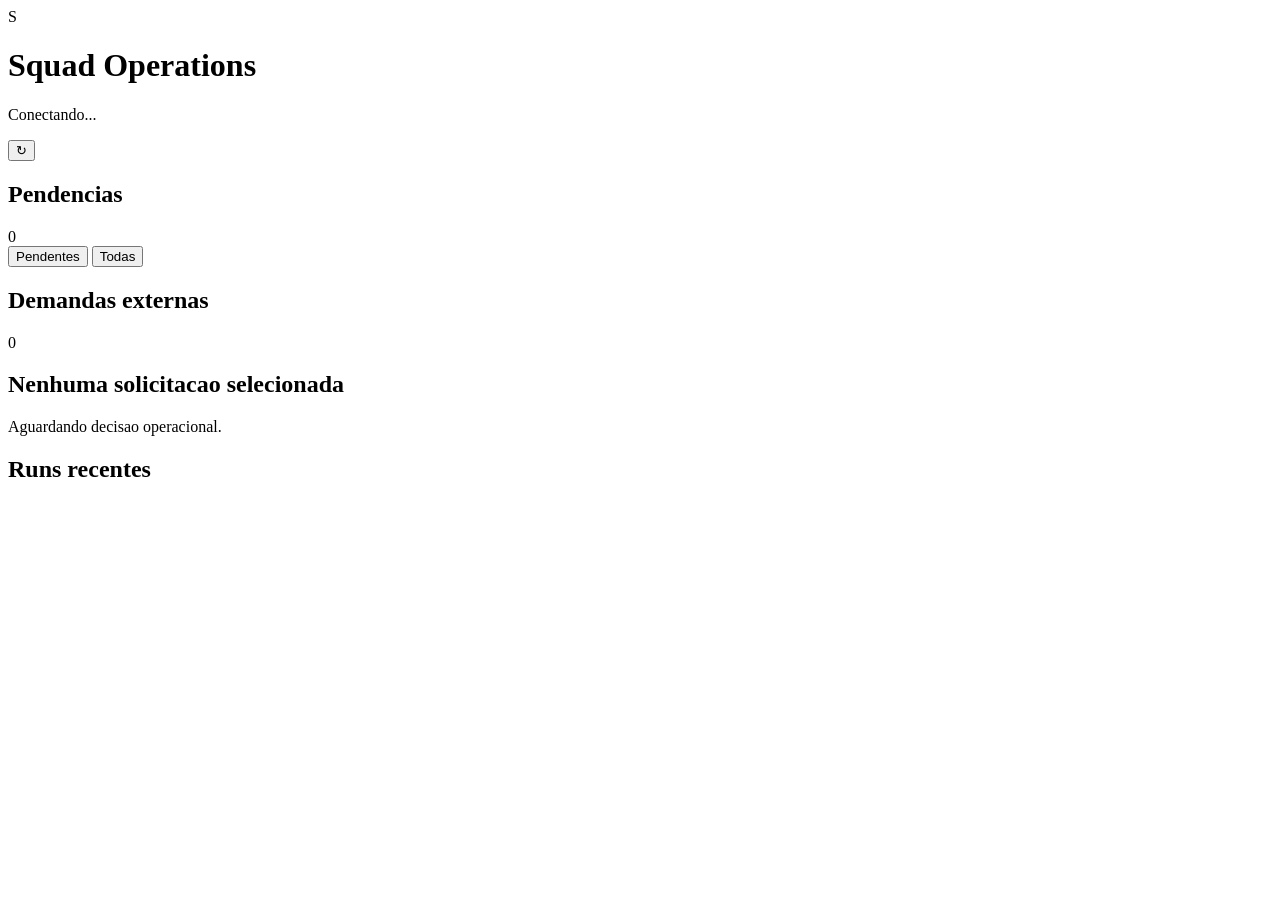
==== app/ui/index.html @ 6dae5ded "Add operational console scoped memory and deployment packaging" ====
<!DOCTYPE html>
<html lang="pt-BR">
<head>
  <meta charset="UTF-8">
  <meta name="viewport" content="width=device-width, initial-scale=1.0">
  <title>Squad Operations</title>
  <link rel="stylesheet" href="/styles.css?v=1">
</head>
<body>
  <header class="topbar">
    <div class="brand">
      <span class="brand-mark" aria-hidden="true">S</span>
      <div>
        <h1>Squad Operations</h1>
        <p id="system-status">Conectando...</p>
      </div>
    </div>
    <div class="topbar-actions">
      <button class="icon-button" id="refresh" type="button" title="Atualizar fila" aria-label="Atualizar fila">&#8635;</button>
    </div>
  </header>

  <main class="workspace">
    <aside class="sidebar" aria-label="Fila de aprovacoes">
      <div class="section-head">
        <h2>Pendencias</h2>
        <span class="count" id="pending-count">0</span>
      </div>
      <nav class="segments" aria-label="Filtro de fila">
        <button type="button" class="segment active" data-filter="pending">Pendentes</button>
        <button type="button" class="segment" data-filter="all">Todas</button>
      </nav>
      <div class="request-list" id="request-list"></div>
      <div class="subqueue">
        <div class="section-head">
          <h2>Demandas externas</h2>
          <span class="count" id="demand-count">0</span>
        </div>
        <div class="demand-list" id="demand-list"></div>
      </div>
    </aside>

    <section class="main-panel">
      <div class="metrics" id="metrics" aria-label="Metricas"></div>
      <div class="empty-detail" id="empty-detail">
        <h2>Nenhuma solicitacao selecionada</h2>
        <p>Aguardando decisao operacional.</p>
      </div>
      <article class="request-detail" id="request-detail" hidden>
        <header class="detail-header">
          <div>
            <p class="eyebrow" id="detail-scope"></p>
            <h2 id="detail-title"></h2>
          </div>
          <span class="status" id="detail-status"></span>
        </header>
        <p class="reason" id="detail-reason"></p>
        <div class="detail-grid">
          <section class="block">
            <h3>Alvos autorizados</h3>
            <div class="tags" id="target-refs"></div>
            <h3>Acoes propostas</h3>
            <ul id="recommended-actions"></ul>
            <h3>Verificacao</h3>
            <ul id="verification-steps"></ul>
          </section>
          <section class="block">
            <h3>Timeline</h3>
            <ol class="timeline" id="timeline"></ol>
          </section>
        </div>

        <section class="diff-panel">
          <div class="section-head">
            <h3>Patch candidato</h3>
            <span id="patch-result" class="muted"></span>
          </div>
          <label class="sr-only" for="patch-text">Diff unificado</label>
          <textarea id="patch-text" spellcheck="false" placeholder="Cole aqui um diff unificado aprovado para validacao."></textarea>
          <div class="control-row">
            <label class="field">
              <span>Workspace</span>
              <input id="workspace-root" type="text" value=".">
            </label>
            <label class="checkbox"><input id="validate-compile" type="checkbox"> Python compile</label>
            <label class="checkbox"><input id="validate-tests" type="checkbox"> Unit tests</label>
          </div>
          <div class="actions" id="actions"></div>
        </section>
        <section class="evidence" id="evidence" hidden>
          <h3>Evidencias</h3>
          <pre id="evidence-content"></pre>
        </section>
        <section class="evidence" id="memory" hidden>
          <h3>Memoria da iniciativa</h3>
          <pre id="memory-content"></pre>
        </section>
      </article>
    </section>

    <aside class="activity" aria-label="Runs recentes">
      <div class="section-head">
        <h2>Runs recentes</h2>
      </div>
      <div id="run-list" class="run-list"></div>
    </aside>
  </main>
  <div class="toast" id="toast" role="status" hidden></div>
  <script defer src="/app.js?v=1"></script>
</body>
</html>
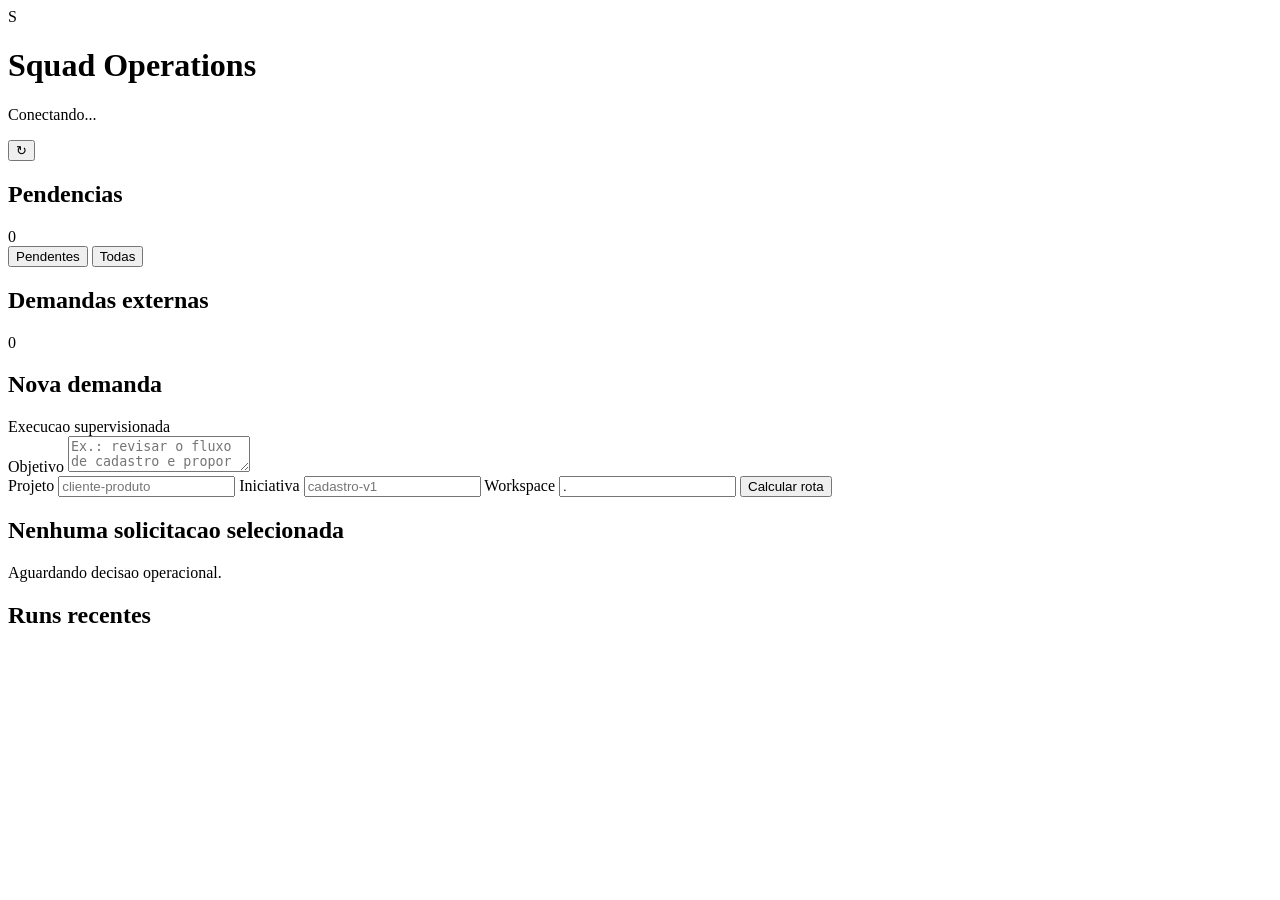
==== commit 507a042b: "Add supervised project intake to operations console" ====
--- a/app/ui/index.html
+++ b/app/ui/index.html
@@ -4,7 +4,7 @@
   <meta charset="UTF-8">
   <meta name="viewport" content="width=device-width, initial-scale=1.0">
   <title>Squad Operations</title>
-  <link rel="stylesheet" href="/styles.css?v=1">
+  <link rel="stylesheet" href="/styles.css?v=2">
 </head>
 <body>
   <header class="topbar">
@@ -41,6 +41,61 @@
     </aside>
 
     <section class="main-panel">
+      <section class="intake-panel" aria-labelledby="new-run-title">
+        <div class="section-head">
+          <h2 id="new-run-title">Nova demanda</h2>
+          <span class="muted">Execucao supervisionada</span>
+        </div>
+        <form id="run-form">
+          <label class="objective-field">
+            <span>Objetivo</span>
+            <textarea id="run-goal" required maxlength="4000" placeholder="Ex.: revisar o fluxo de cadastro e propor uma correcao para validacao."></textarea>
+          </label>
+          <div class="intake-fields">
+            <label class="field">
+              <span>Projeto</span>
+              <input id="run-project" type="text" placeholder="cliente-produto">
+            </label>
+            <label class="field">
+              <span>Iniciativa</span>
+              <input id="run-initiative" type="text" placeholder="cadastro-v1">
+            </label>
+            <label class="field workspace-field">
+              <span>Workspace</span>
+              <input id="run-workspace" type="text" value=".">
+            </label>
+            <button class="action preview-action" type="submit">Calcular rota</button>
+          </div>
+        </form>
+        <div class="intake-preview" id="intake-preview" hidden>
+          <div class="preview-summary">
+            <div>
+              <span>Fluxo</span>
+              <strong id="preview-flow"></strong>
+            </div>
+            <div>
+              <span>Tier</span>
+              <strong id="preview-tier"></strong>
+            </div>
+            <div>
+              <span>Limite estimado</span>
+              <strong id="preview-budget"></strong>
+            </div>
+            <div>
+              <span>Agentes</span>
+              <strong id="preview-agents"></strong>
+            </div>
+          </div>
+          <p class="preview-note" id="preview-note"></p>
+          <div class="launch-row">
+            <label class="checkbox cost-check">
+              <input id="confirm-cost" type="checkbox">
+              Confirmo o tier e autorizo esta run com modelo real.
+            </label>
+            <button class="action primary" id="start-run" type="button" disabled>Iniciar run</button>
+          </div>
+        </div>
+      </section>
       <div class="metrics" id="metrics" aria-label="Metricas"></div>
       <div class="empty-detail" id="empty-detail">
         <h2>Nenhuma solicitacao selecionada</h2>
@@ -106,6 +161,6 @@
     </aside>
   </main>
   <div class="toast" id="toast" role="status" hidden></div>
-  <script defer src="/app.js?v=1"></script>
+  <script defer src="/app.js?v=2"></script>
 </body>
 </html>
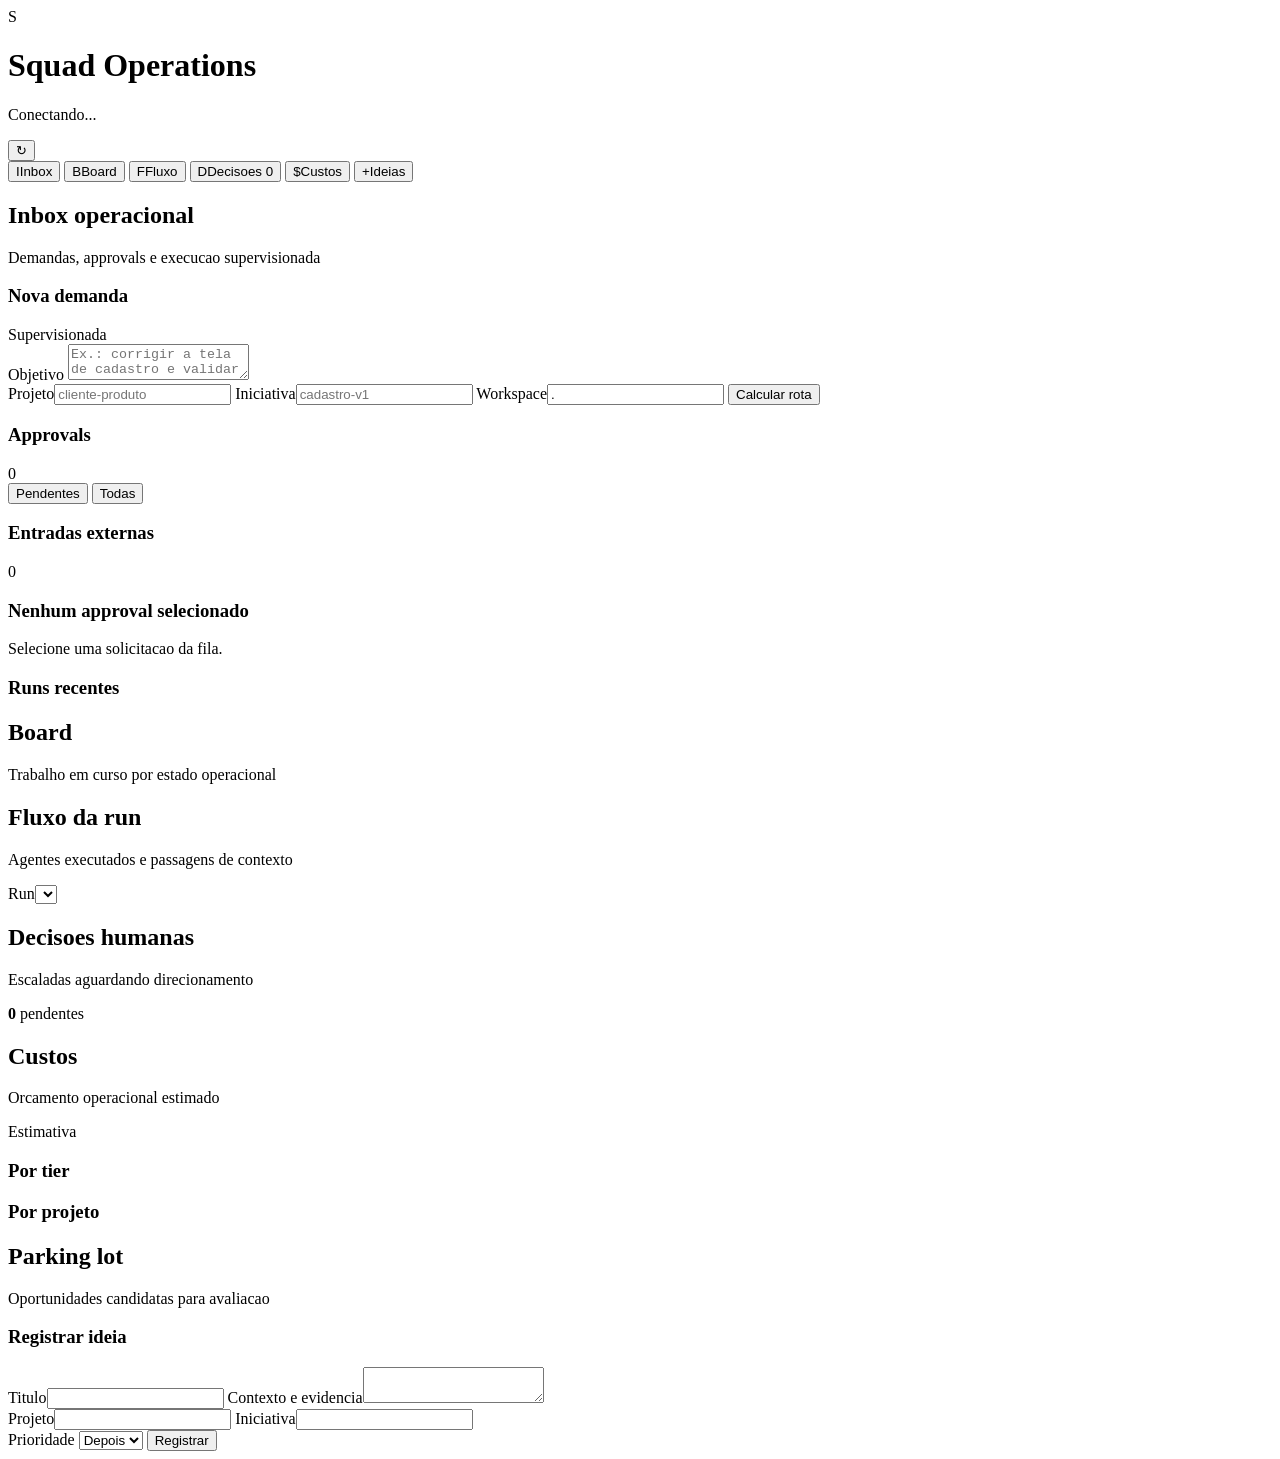
==== commit 0d724bd3: "Add visual operations workspace for squad governance" ====
--- a/app/ui/index.html
+++ b/app/ui/index.html
@@ -4,7 +4,7 @@
   <meta charset="UTF-8">
   <meta name="viewport" content="width=device-width, initial-scale=1.0">
   <title>Squad Operations</title>
-  <link rel="stylesheet" href="/styles.css?v=2">
+  <link rel="stylesheet" href="/styles.css?v=3">
 </head>
 <body>
   <header class="topbar">
@@ -15,152 +15,173 @@
         <p id="system-status">Conectando...</p>
       </div>
     </div>
-    <div class="topbar-actions">
-      <button class="icon-button" id="refresh" type="button" title="Atualizar fila" aria-label="Atualizar fila">&#8635;</button>
-    </div>
+    <button class="icon-button" id="refresh" type="button" title="Atualizar" aria-label="Atualizar">&#8635;</button>
   </header>
 
-  <main class="workspace">
-    <aside class="sidebar" aria-label="Fila de aprovacoes">
-      <div class="section-head">
-        <h2>Pendencias</h2>
-        <span class="count" id="pending-count">0</span>
-      </div>
-      <nav class="segments" aria-label="Filtro de fila">
-        <button type="button" class="segment active" data-filter="pending">Pendentes</button>
-        <button type="button" class="segment" data-filter="all">Todas</button>
-      </nav>
-      <div class="request-list" id="request-list"></div>
-      <div class="subqueue">
-        <div class="section-head">
-          <h2>Demandas externas</h2>
-          <span class="count" id="demand-count">0</span>
-        </div>
-        <div class="demand-list" id="demand-list"></div>
-      </div>
-    </aside>
+  <div class="app-shell">
+    <nav class="primary-nav" aria-label="Areas de operacao">
+      <button class="nav-item active" type="button" data-view="inbox"><span class="nav-icon">I</span>Inbox</button>
+      <button class="nav-item" type="button" data-view="board"><span class="nav-icon">B</span>Board</button>
+      <button class="nav-item" type="button" data-view="flow"><span class="nav-icon">F</span>Fluxo</button>
+      <button class="nav-item" type="button" data-view="decisions"><span class="nav-icon">D</span>Decisoes <span class="nav-count" id="decision-badge">0</span></button>
+      <button class="nav-item" type="button" data-view="costs"><span class="nav-icon">$</span>Custos</button>
+      <button class="nav-item" type="button" data-view="ideas"><span class="nav-icon">+</span>Ideias</button>
+    </nav>
 
-    <section class="main-panel">
-      <section class="intake-panel" aria-labelledby="new-run-title">
-        <div class="section-head">
-          <h2 id="new-run-title">Nova demanda</h2>
-          <span class="muted">Execucao supervisionada</span>
-        </div>
-        <form id="run-form">
-          <label class="objective-field">
-            <span>Objetivo</span>
-            <textarea id="run-goal" required maxlength="4000" placeholder="Ex.: revisar o fluxo de cadastro e propor uma correcao para validacao."></textarea>
-          </label>
-          <div class="intake-fields">
-            <label class="field">
-              <span>Projeto</span>
-              <input id="run-project" type="text" placeholder="cliente-produto">
+    <main class="content">
+      <section class="app-view active" id="view-inbox" aria-labelledby="inbox-title">
+        <header class="page-header">
+          <div>
+            <h2 id="inbox-title">Inbox operacional</h2>
+            <p>Demandas, approvals e execucao supervisionada</p>
+          </div>
+        </header>
+        <section class="intake-panel panel" aria-labelledby="new-run-title">
+          <div class="section-head">
+            <h3 id="new-run-title">Nova demanda</h3>
+            <span class="pill neutral">Supervisionada</span>
+          </div>
+          <form id="run-form">
+            <label class="objective-field">
+              <span>Objetivo</span>
+              <textarea id="run-goal" required maxlength="4000" placeholder="Ex.: corrigir a tela de cadastro e validar a regressao."></textarea>
             </label>
-            <label class="field">
-              <span>Iniciativa</span>
-              <input id="run-initiative" type="text" placeholder="cadastro-v1">
-            </label>
-            <label class="field workspace-field">
-              <span>Workspace</span>
-              <input id="run-workspace" type="text" value=".">
-            </label>
-            <button class="action preview-action" type="submit">Calcular rota</button>
-          </div>
-        </form>
-        <div class="intake-preview" id="intake-preview" hidden>
-          <div class="preview-summary">
-            <div>
-              <span>Fluxo</span>
-              <strong id="preview-flow"></strong>
+            <div class="intake-fields">
+              <label class="field"><span>Projeto</span><input id="run-project" type="text" placeholder="cliente-produto"></label>
+              <label class="field"><span>Iniciativa</span><input id="run-initiative" type="text" placeholder="cadastro-v1"></label>
+              <label class="field workspace-field"><span>Workspace</span><input id="run-workspace" type="text" value="."></label>
+              <button class="action" type="submit">Calcular rota</button>
             </div>
-            <div>
-              <span>Tier</span>
-              <strong id="preview-tier"></strong>
+          </form>
+          <div class="intake-preview" id="intake-preview" hidden>
+            <div class="preview-summary">
+              <div><span>Fluxo</span><strong id="preview-flow"></strong></div>
+              <div><span>Tier</span><strong id="preview-tier"></strong></div>
+              <div><span>Orcamento</span><strong id="preview-budget"></strong></div>
+              <div><span>Agentes</span><strong id="preview-agents"></strong></div>
             </div>
-            <div>
-              <span>Limite estimado</span>
-              <strong id="preview-budget"></strong>
-            </div>
-            <div>
-              <span>Agentes</span>
-              <strong id="preview-agents"></strong>
+            <p class="preview-note" id="preview-note"></p>
+            <div class="launch-row">
+              <label class="checkbox cost-check"><input id="confirm-cost" type="checkbox"> Confirmo esta run com modelo real.</label>
+              <button class="action primary" id="start-run" type="button" disabled>Iniciar run</button>
             </div>
           </div>
-          <p class="preview-note" id="preview-note"></p>
-          <div class="launch-row">
-            <label class="checkbox cost-check">
-              <input id="confirm-cost" type="checkbox">
-              Confirmo o tier e autorizo esta run com modelo real.
-            </label>
-            <button class="action primary" id="start-run" type="button" disabled>Iniciar run</button>
-          </div>
+        </section>
+        <div class="metrics" id="metrics" aria-label="Metricas"></div>
+        <div class="inbox-grid">
+          <section class="panel queue-panel">
+            <div class="section-head">
+              <h3>Approvals</h3>
+              <span class="count" id="pending-count">0</span>
+            </div>
+            <nav class="segments" aria-label="Filtro de approvals">
+              <button type="button" class="segment active" data-filter="pending">Pendentes</button>
+              <button type="button" class="segment" data-filter="all">Todas</button>
+            </nav>
+            <div class="request-list" id="request-list"></div>
+            <div class="subqueue">
+              <div class="section-head"><h3>Entradas externas</h3><span class="count" id="demand-count">0</span></div>
+              <div class="demand-list" id="demand-list"></div>
+            </div>
+          </section>
+          <section class="detail-column">
+            <div class="empty-detail panel" id="empty-detail">
+              <h3>Nenhum approval selecionado</h3>
+              <p>Selecione uma solicitacao da fila.</p>
+            </div>
+            <article class="request-detail panel" id="request-detail" hidden>
+              <header class="detail-header">
+                <div><p class="eyebrow" id="detail-scope"></p><h3 id="detail-title"></h3></div>
+                <span class="status" id="detail-status"></span>
+              </header>
+              <p class="reason" id="detail-reason"></p>
+              <div class="detail-grid">
+                <section class="block">
+                  <h4>Alvos autorizados</h4><div class="tags" id="target-refs"></div>
+                  <h4>Acoes propostas</h4><ul id="recommended-actions"></ul>
+                  <h4>Verificacao</h4><ul id="verification-steps"></ul>
+                </section>
+                <section class="block">
+                  <h4>Timeline</h4><ol class="timeline" id="timeline"></ol>
+                </section>
+              </div>
+              <section class="diff-panel">
+                <div class="section-head"><h4>Patch candidato</h4><span id="patch-result" class="muted"></span></div>
+                <label class="sr-only" for="patch-text">Diff unificado</label>
+                <textarea id="patch-text" spellcheck="false" placeholder="Diff unificado aprovado para validacao."></textarea>
+                <div class="control-row">
+                  <label class="field"><span>Workspace</span><input id="workspace-root" type="text" value="."></label>
+                  <label class="checkbox"><input id="validate-compile" type="checkbox"> Python compile</label>
+                  <label class="checkbox"><input id="validate-tests" type="checkbox"> Unit tests</label>
+                </div>
+                <div class="actions" id="actions"></div>
+              </section>
+              <section class="evidence" id="evidence" hidden><h4>Evidencias</h4><pre id="evidence-content"></pre></section>
+              <section class="evidence" id="memory" hidden><h4>Memoria da iniciativa</h4><pre id="memory-content"></pre></section>
+            </article>
+          </section>
+          <aside class="panel recent-panel" aria-label="Runs recentes">
+            <div class="section-head"><h3>Runs recentes</h3></div>
+            <div id="run-list" class="run-list"></div>
+          </aside>
         </div>
       </section>
-      <div class="metrics" id="metrics" aria-label="Metricas"></div>
-      <div class="empty-detail" id="empty-detail">
-        <h2>Nenhuma solicitacao selecionada</h2>
-        <p>Aguardando decisao operacional.</p>
-      </div>
-      <article class="request-detail" id="request-detail" hidden>
-        <header class="detail-header">
-          <div>
-            <p class="eyebrow" id="detail-scope"></p>
-            <h2 id="detail-title"></h2>
-          </div>
-          <span class="status" id="detail-status"></span>
+
+      <section class="app-view" id="view-board" aria-labelledby="board-title">
+        <header class="page-header"><div><h2 id="board-title">Board</h2><p>Trabalho em curso por estado operacional</p></div></header>
+        <div class="kanban" id="kanban"></div>
+      </section>
+
+      <section class="app-view" id="view-flow" aria-labelledby="flow-title">
+        <header class="page-header flow-header">
+          <div><h2 id="flow-title">Fluxo da run</h2><p>Agentes executados e passagens de contexto</p></div>
+          <label class="select-field"><span>Run</span><select id="flow-run-select"></select></label>
         </header>
-        <p class="reason" id="detail-reason"></p>
-        <div class="detail-grid">
-          <section class="block">
-            <h3>Alvos autorizados</h3>
-            <div class="tags" id="target-refs"></div>
-            <h3>Acoes propostas</h3>
-            <ul id="recommended-actions"></ul>
-            <h3>Verificacao</h3>
-            <ul id="verification-steps"></ul>
-          </section>
-          <section class="block">
-            <h3>Timeline</h3>
-            <ol class="timeline" id="timeline"></ol>
-          </section>
+        <section class="panel flow-canvas">
+          <div class="flow-meta" id="flow-meta"></div>
+          <div class="agent-flow" id="agent-flow"></div>
+        </section>
+      </section>
+
+      <section class="app-view" id="view-decisions" aria-labelledby="decisions-title">
+        <header class="page-header">
+          <div><h2 id="decisions-title">Decisoes humanas</h2><p>Escaladas aguardando direcionamento</p></div>
+          <span class="pill warning"><strong id="decision-pending-count">0</strong> pendentes</span>
+        </header>
+        <div class="decision-list" id="decision-list"></div>
+      </section>
+
+      <section class="app-view" id="view-costs" aria-labelledby="costs-title">
+        <header class="page-header"><div><h2 id="costs-title">Custos</h2><p>Orcamento operacional estimado</p></div><span class="pill neutral">Estimativa</span></header>
+        <div class="cost-overview" id="cost-overview"></div>
+        <div class="cost-grid">
+          <section class="panel chart-panel"><div class="section-head"><h3>Por tier</h3></div><div id="cost-by-tier"></div></section>
+          <section class="panel chart-panel"><div class="section-head"><h3>Por projeto</h3></div><div id="cost-by-project"></div></section>
         </div>
+      </section>
 
-        <section class="diff-panel">
-          <div class="section-head">
-            <h3>Patch candidato</h3>
-            <span id="patch-result" class="muted"></span>
-          </div>
-          <label class="sr-only" for="patch-text">Diff unificado</label>
-          <textarea id="patch-text" spellcheck="false" placeholder="Cole aqui um diff unificado aprovado para validacao."></textarea>
-          <div class="control-row">
-            <label class="field">
-              <span>Workspace</span>
-              <input id="workspace-root" type="text" value=".">
+      <section class="app-view" id="view-ideas" aria-labelledby="ideas-title">
+        <header class="page-header"><div><h2 id="ideas-title">Parking lot</h2><p>Oportunidades candidatas para avaliacao</p></div></header>
+        <div class="ideas-grid">
+          <form class="panel idea-form" id="idea-form">
+            <div class="section-head"><h3>Registrar ideia</h3></div>
+            <label class="field full"><span>Titulo</span><input id="idea-title" required maxlength="240" type="text"></label>
+            <label class="objective-field"><span>Contexto e evidencia</span><textarea id="idea-context" required maxlength="4000"></textarea></label>
+            <div class="two-fields">
+              <label class="field"><span>Projeto</span><input id="idea-project" type="text"></label>
+              <label class="field"><span>Iniciativa</span><input id="idea-initiative" type="text"></label>
+            </div>
+            <label class="select-field full"><span>Prioridade</span>
+              <select id="idea-priority"><option value="later">Depois</option><option value="consider">Avaliar</option><option value="high">Alta</option></select>
             </label>
-            <label class="checkbox"><input id="validate-compile" type="checkbox"> Python compile</label>
-            <label class="checkbox"><input id="validate-tests" type="checkbox"> Unit tests</label>
-          </div>
-          <div class="actions" id="actions"></div>
-        </section>
-        <section class="evidence" id="evidence" hidden>
-          <h3>Evidencias</h3>
-          <pre id="evidence-content"></pre>
-        </section>
-        <section class="evidence" id="memory" hidden>
-          <h3>Memoria da iniciativa</h3>
-          <pre id="memory-content"></pre>
-        </section>
-      </article>
-    </section>
-
-    <aside class="activity" aria-label="Runs recentes">
-      <div class="section-head">
-        <h2>Runs recentes</h2>
-      </div>
-      <div id="run-list" class="run-list"></div>
-    </aside>
-  </main>
+            <button class="action primary" type="submit">Registrar</button>
+          </form>
+          <section class="idea-list" id="idea-list"></section>
+        </div>
+      </section>
+    </main>
+  </div>
   <div class="toast" id="toast" role="status" hidden></div>
-  <script defer src="/app.js?v=2"></script>
+  <script defer src="/app.js?v=3"></script>
 </body>
 </html>
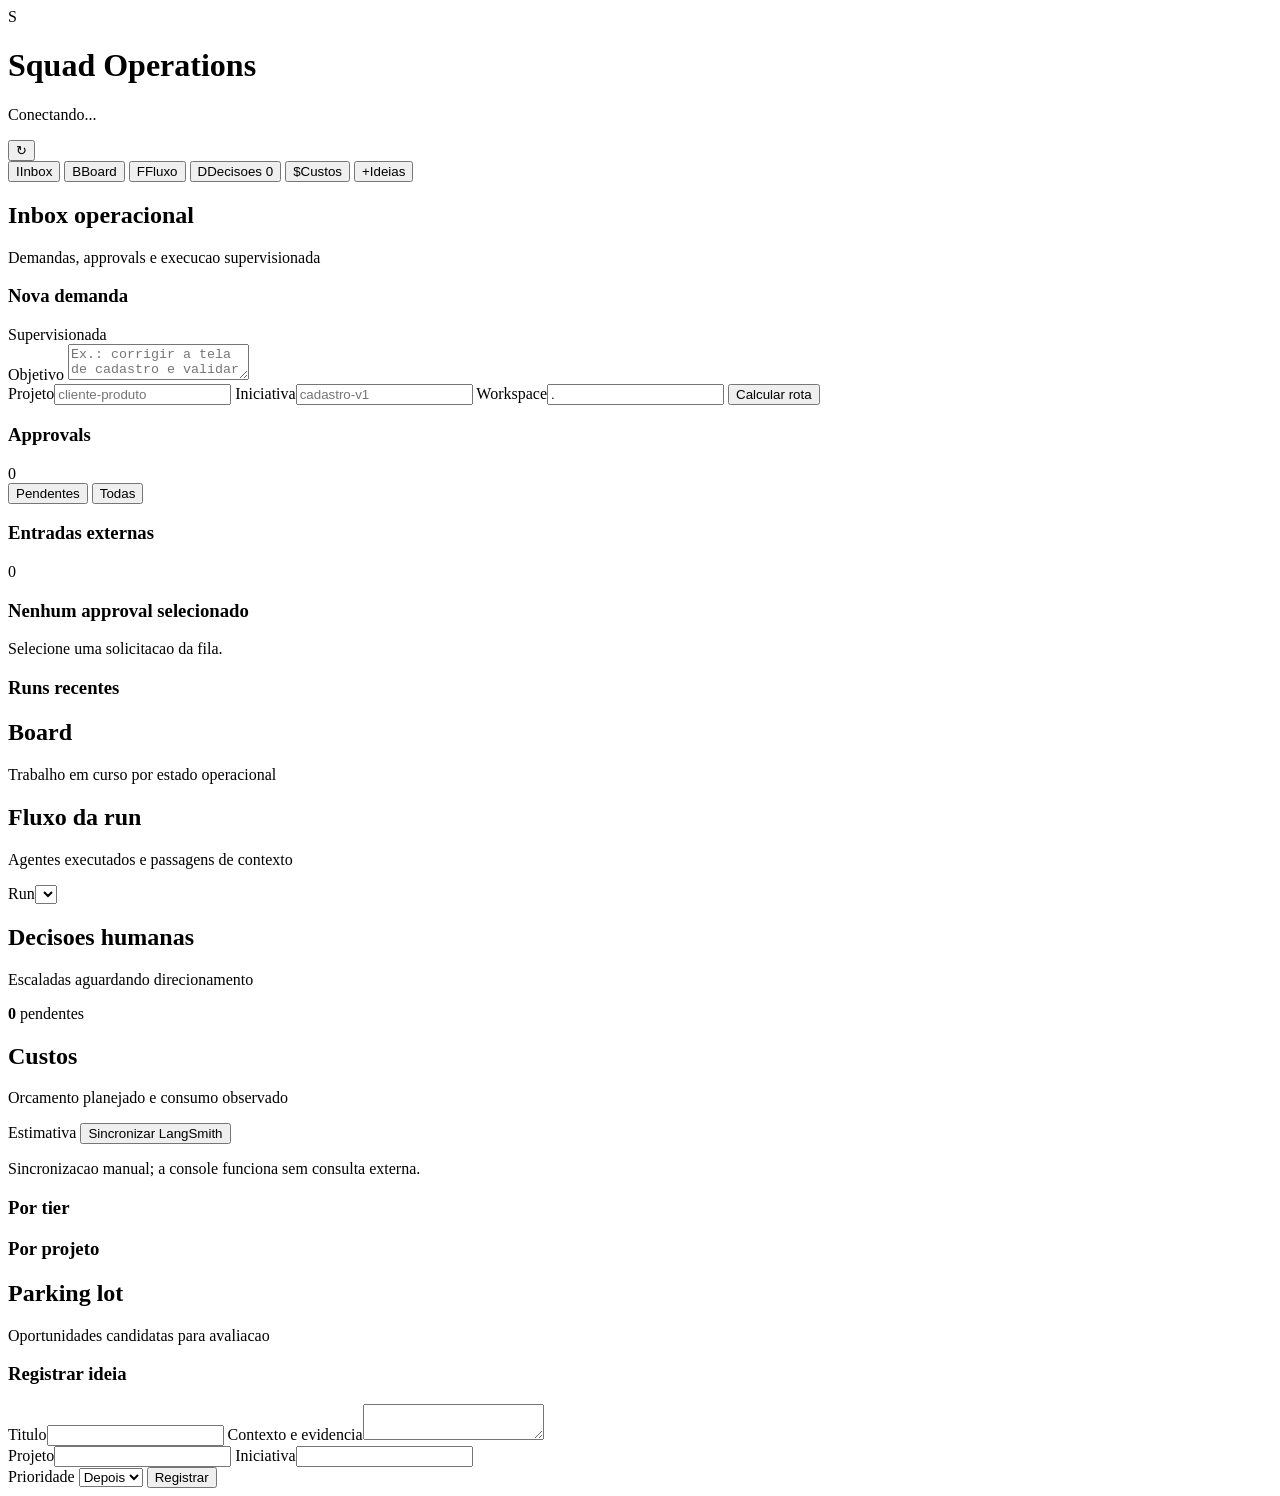
==== commit 493e2c9c: "Add LangSmith trace sync to operations console" ====
--- a/app/ui/index.html
+++ b/app/ui/index.html
@@ -4,7 +4,7 @@
   <meta charset="UTF-8">
   <meta name="viewport" content="width=device-width, initial-scale=1.0">
   <title>Squad Operations</title>
-  <link rel="stylesheet" href="/styles.css?v=3">
+  <link rel="stylesheet" href="/styles.css?v=4">
 </head>
 <body>
   <header class="topbar">
@@ -139,6 +139,7 @@
         </header>
         <section class="panel flow-canvas">
           <div class="flow-meta" id="flow-meta"></div>
+          <div class="trace-summary" id="flow-trace"></div>
           <div class="agent-flow" id="agent-flow"></div>
         </section>
       </section>
@@ -152,7 +153,14 @@
       </section>
 
       <section class="app-view" id="view-costs" aria-labelledby="costs-title">
-        <header class="page-header"><div><h2 id="costs-title">Custos</h2><p>Orcamento operacional estimado</p></div><span class="pill neutral">Estimativa</span></header>
+        <header class="page-header cost-header">
+          <div><h2 id="costs-title">Custos</h2><p>Orcamento planejado e consumo observado</p></div>
+          <div class="cost-actions">
+            <span class="pill neutral" id="cost-mode">Estimativa</span>
+            <button class="action" id="sync-langsmith" type="button">Sincronizar LangSmith</button>
+          </div>
+        </header>
+        <p class="sync-result muted" id="sync-result">Sincronizacao manual; a console funciona sem consulta externa.</p>
         <div class="cost-overview" id="cost-overview"></div>
         <div class="cost-grid">
           <section class="panel chart-panel"><div class="section-head"><h3>Por tier</h3></div><div id="cost-by-tier"></div></section>
@@ -182,6 +190,6 @@
     </main>
   </div>
   <div class="toast" id="toast" role="status" hidden></div>
-  <script defer src="/app.js?v=3"></script>
+  <script defer src="/app.js?v=4"></script>
 </body>
 </html>
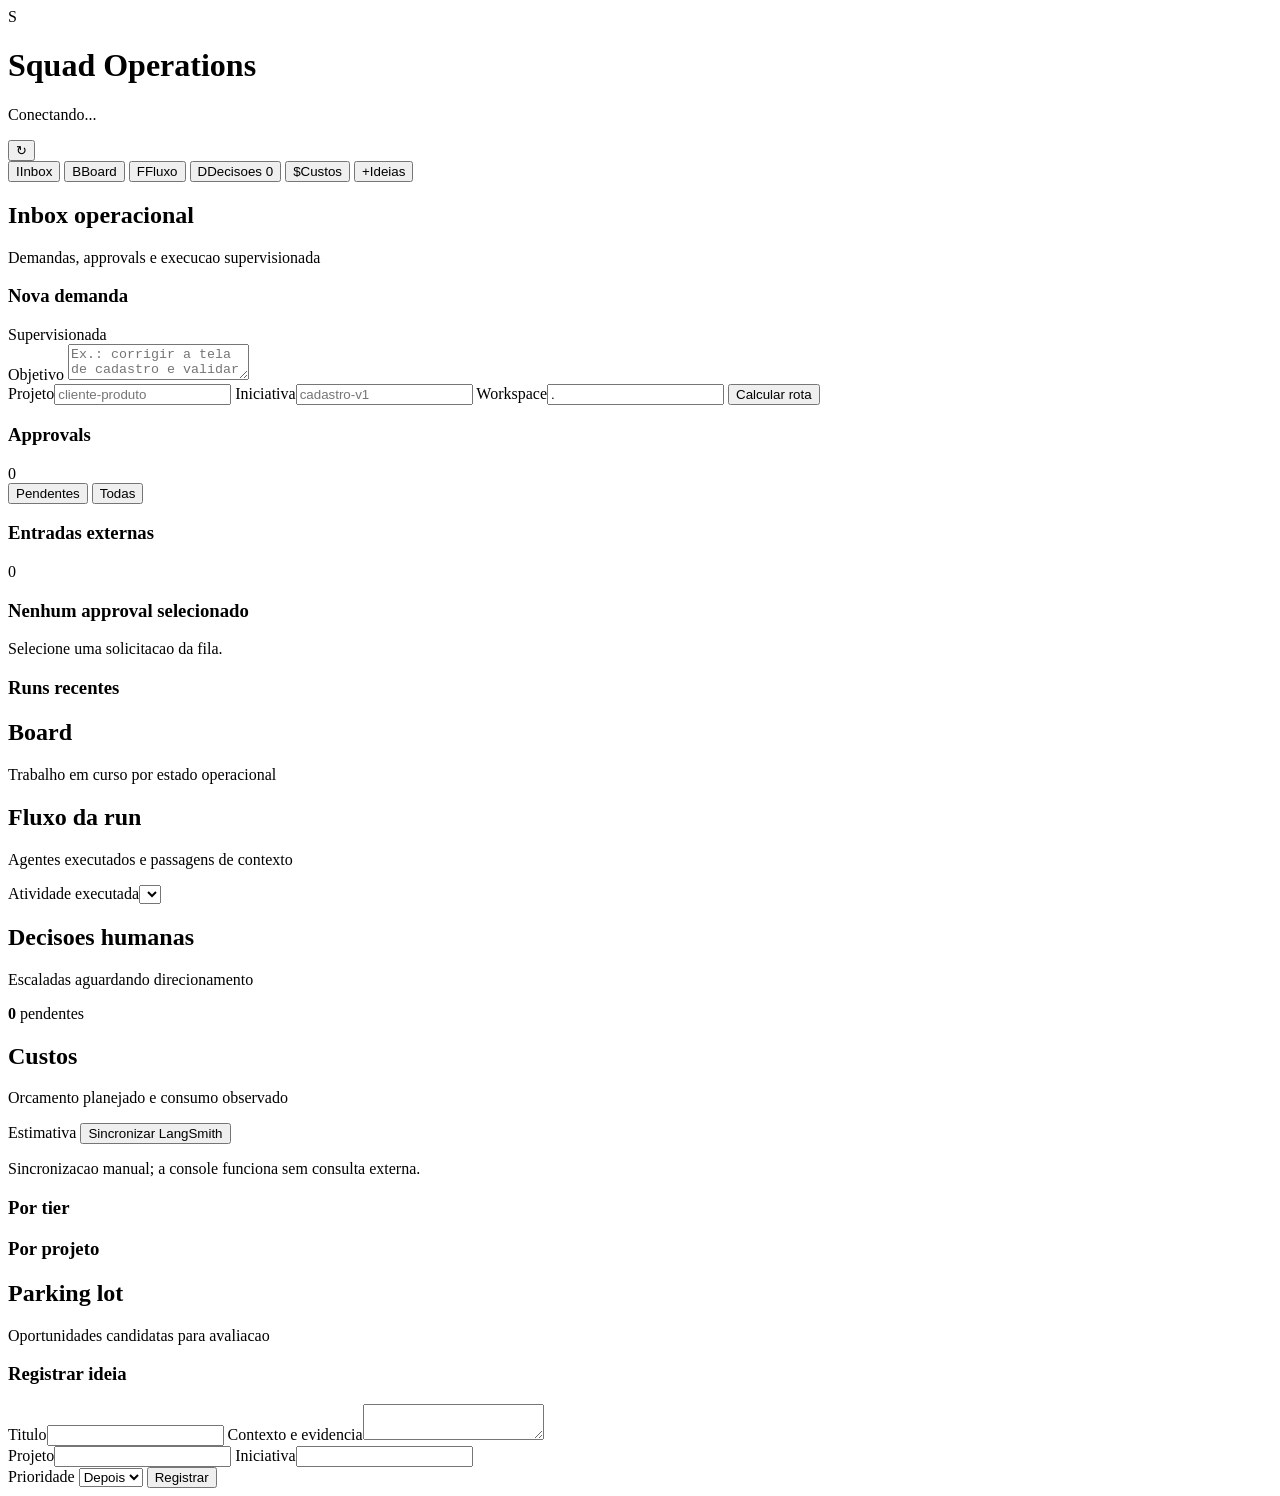
==== commit 63cec2a6: "Make flow activity selection human readable" ====
--- a/app/ui/index.html
+++ b/app/ui/index.html
@@ -4,7 +4,7 @@
   <meta charset="UTF-8">
   <meta name="viewport" content="width=device-width, initial-scale=1.0">
   <title>Squad Operations</title>
-  <link rel="stylesheet" href="/styles.css?v=4">
+  <link rel="stylesheet" href="/styles.css?v=5">
 </head>
 <body>
   <header class="topbar">
@@ -135,9 +135,10 @@
       <section class="app-view" id="view-flow" aria-labelledby="flow-title">
         <header class="page-header flow-header">
           <div><h2 id="flow-title">Fluxo da run</h2><p>Agentes executados e passagens de contexto</p></div>
-          <label class="select-field"><span>Run</span><select id="flow-run-select"></select></label>
+          <label class="select-field"><span>Atividade executada</span><select id="flow-run-select"></select></label>
         </header>
         <section class="panel flow-canvas">
+          <h3 class="flow-goal" id="flow-goal"></h3>
           <div class="flow-meta" id="flow-meta"></div>
           <div class="trace-summary" id="flow-trace"></div>
           <div class="agent-flow" id="agent-flow"></div>
@@ -190,6 +191,6 @@
     </main>
   </div>
   <div class="toast" id="toast" role="status" hidden></div>
-  <script defer src="/app.js?v=4"></script>
+  <script defer src="/app.js?v=5"></script>
 </body>
 </html>
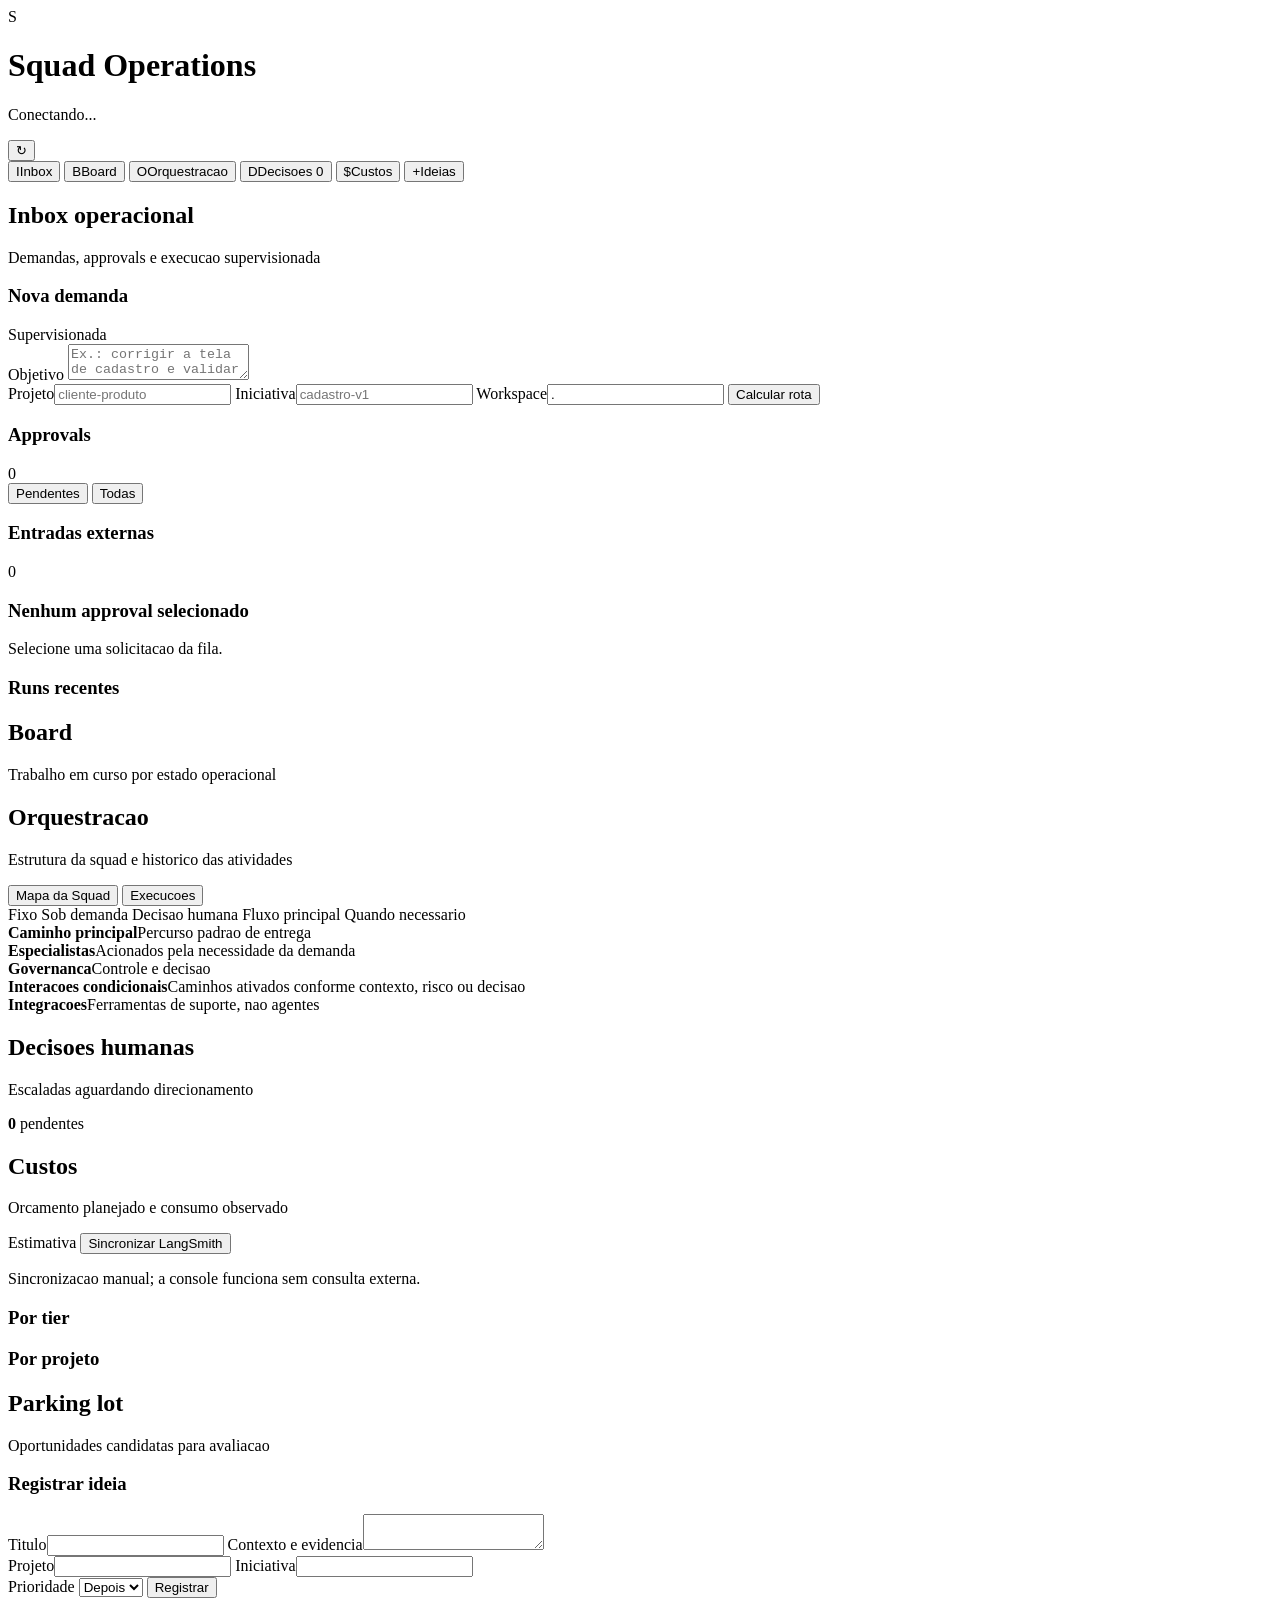
==== commit 3eb00096: "Add squad orchestration map and execution views" ====
--- a/app/ui/index.html
+++ b/app/ui/index.html
@@ -4,7 +4,7 @@
   <meta charset="UTF-8">
   <meta name="viewport" content="width=device-width, initial-scale=1.0">
   <title>Squad Operations</title>
-  <link rel="stylesheet" href="/styles.css?v=5">
+  <link rel="stylesheet" href="/styles.css?v=6">
 </head>
 <body>
   <header class="topbar">
@@ -22,7 +22,7 @@
     <nav class="primary-nav" aria-label="Areas de operacao">
       <button class="nav-item active" type="button" data-view="inbox"><span class="nav-icon">I</span>Inbox</button>
       <button class="nav-item" type="button" data-view="board"><span class="nav-icon">B</span>Board</button>
-      <button class="nav-item" type="button" data-view="flow"><span class="nav-icon">F</span>Fluxo</button>
+      <button class="nav-item" type="button" data-view="flow"><span class="nav-icon">O</span>Orquestracao</button>
       <button class="nav-item" type="button" data-view="decisions"><span class="nav-icon">D</span>Decisoes <span class="nav-count" id="decision-badge">0</span></button>
       <button class="nav-item" type="button" data-view="costs"><span class="nav-icon">$</span>Custos</button>
       <button class="nav-item" type="button" data-view="ideas"><span class="nav-icon">+</span>Ideias</button>
@@ -133,15 +133,58 @@
       </section>
 
       <section class="app-view" id="view-flow" aria-labelledby="flow-title">
-        <header class="page-header flow-header">
-          <div><h2 id="flow-title">Fluxo da run</h2><p>Agentes executados e passagens de contexto</p></div>
-          <label class="select-field"><span>Atividade executada</span><select id="flow-run-select"></select></label>
-        </header>
-        <section class="panel flow-canvas">
-          <h3 class="flow-goal" id="flow-goal"></h3>
-          <div class="flow-meta" id="flow-meta"></div>
-          <div class="trace-summary" id="flow-trace"></div>
-          <div class="agent-flow" id="agent-flow"></div>
+        <header class="page-header">
+          <div><h2 id="flow-title">Orquestracao</h2><p>Estrutura da squad e historico das atividades</p></div>
+        </header>
+        <nav class="orchestration-tabs segments" aria-label="Visao de orquestracao">
+          <button class="segment active" data-orchestration-tab="map" type="button">Mapa da Squad</button>
+          <button class="segment" data-orchestration-tab="executions" type="button">Execucoes</button>
+        </nav>
+        <section class="orchestration-view" id="orchestration-map">
+          <div class="map-legend" aria-label="Legenda do mapa">
+            <span class="legend-item fixed">Fixo</span>
+            <span class="legend-item on-demand">Sob demanda</span>
+            <span class="legend-item human">Decisao humana</span>
+            <span class="legend-line">Fluxo principal</span>
+            <span class="legend-line conditional">Quando necessario</span>
+          </div>
+          <div class="topology-layout">
+            <section class="panel topology-board" aria-label="Mapa de interacoes previsto">
+              <div class="topology-lane">
+                <div class="lane-title"><strong>Caminho principal</strong><span>Percurso padrao de entrega</span></div>
+                <div class="core-path" id="topology-core"></div>
+              </div>
+              <div class="topology-lane specialist-lane">
+                <div class="lane-title"><strong>Especialistas</strong><span>Acionados pela necessidade da demanda</span></div>
+                <div class="specialist-path" id="topology-specialists"></div>
+              </div>
+              <div class="topology-lane governance-lane">
+                <div class="lane-title"><strong>Governanca</strong><span>Controle e decisao</span></div>
+                <div class="governance-path" id="topology-governance"></div>
+              </div>
+              <div class="topology-lane">
+                <div class="lane-title"><strong>Interacoes condicionais</strong><span>Caminhos ativados conforme contexto, risco ou decisao</span></div>
+                <div class="conditional-routes" id="topology-routes"></div>
+              </div>
+            </section>
+            <aside class="panel topology-detail" id="topology-detail" aria-label="Detalhe do agente selecionado"></aside>
+          </div>
+          <section class="integration-band" aria-label="Integracoes externas">
+            <div class="lane-title"><strong>Integracoes</strong><span>Ferramentas de suporte, nao agentes</span></div>
+            <div class="integration-list" id="topology-integrations"></div>
+          </section>
+        </section>
+        <section class="orchestration-view" id="orchestration-executions" hidden>
+          <header class="flow-header execution-header">
+            <div><h3>Historico de execucao</h3><p>O caminho realmente percorrido em uma atividade</p></div>
+            <label class="select-field"><span>Atividade executada</span><select id="flow-run-select"></select></label>
+          </header>
+          <section class="panel flow-canvas">
+            <h3 class="flow-goal" id="flow-goal"></h3>
+            <div class="flow-meta" id="flow-meta"></div>
+            <div class="trace-summary" id="flow-trace"></div>
+            <div class="agent-flow" id="agent-flow"></div>
+          </section>
         </section>
       </section>
 
@@ -191,6 +234,6 @@
     </main>
   </div>
   <div class="toast" id="toast" role="status" hidden></div>
-  <script defer src="/app.js?v=5"></script>
+  <script defer src="/app.js?v=6"></script>
 </body>
 </html>
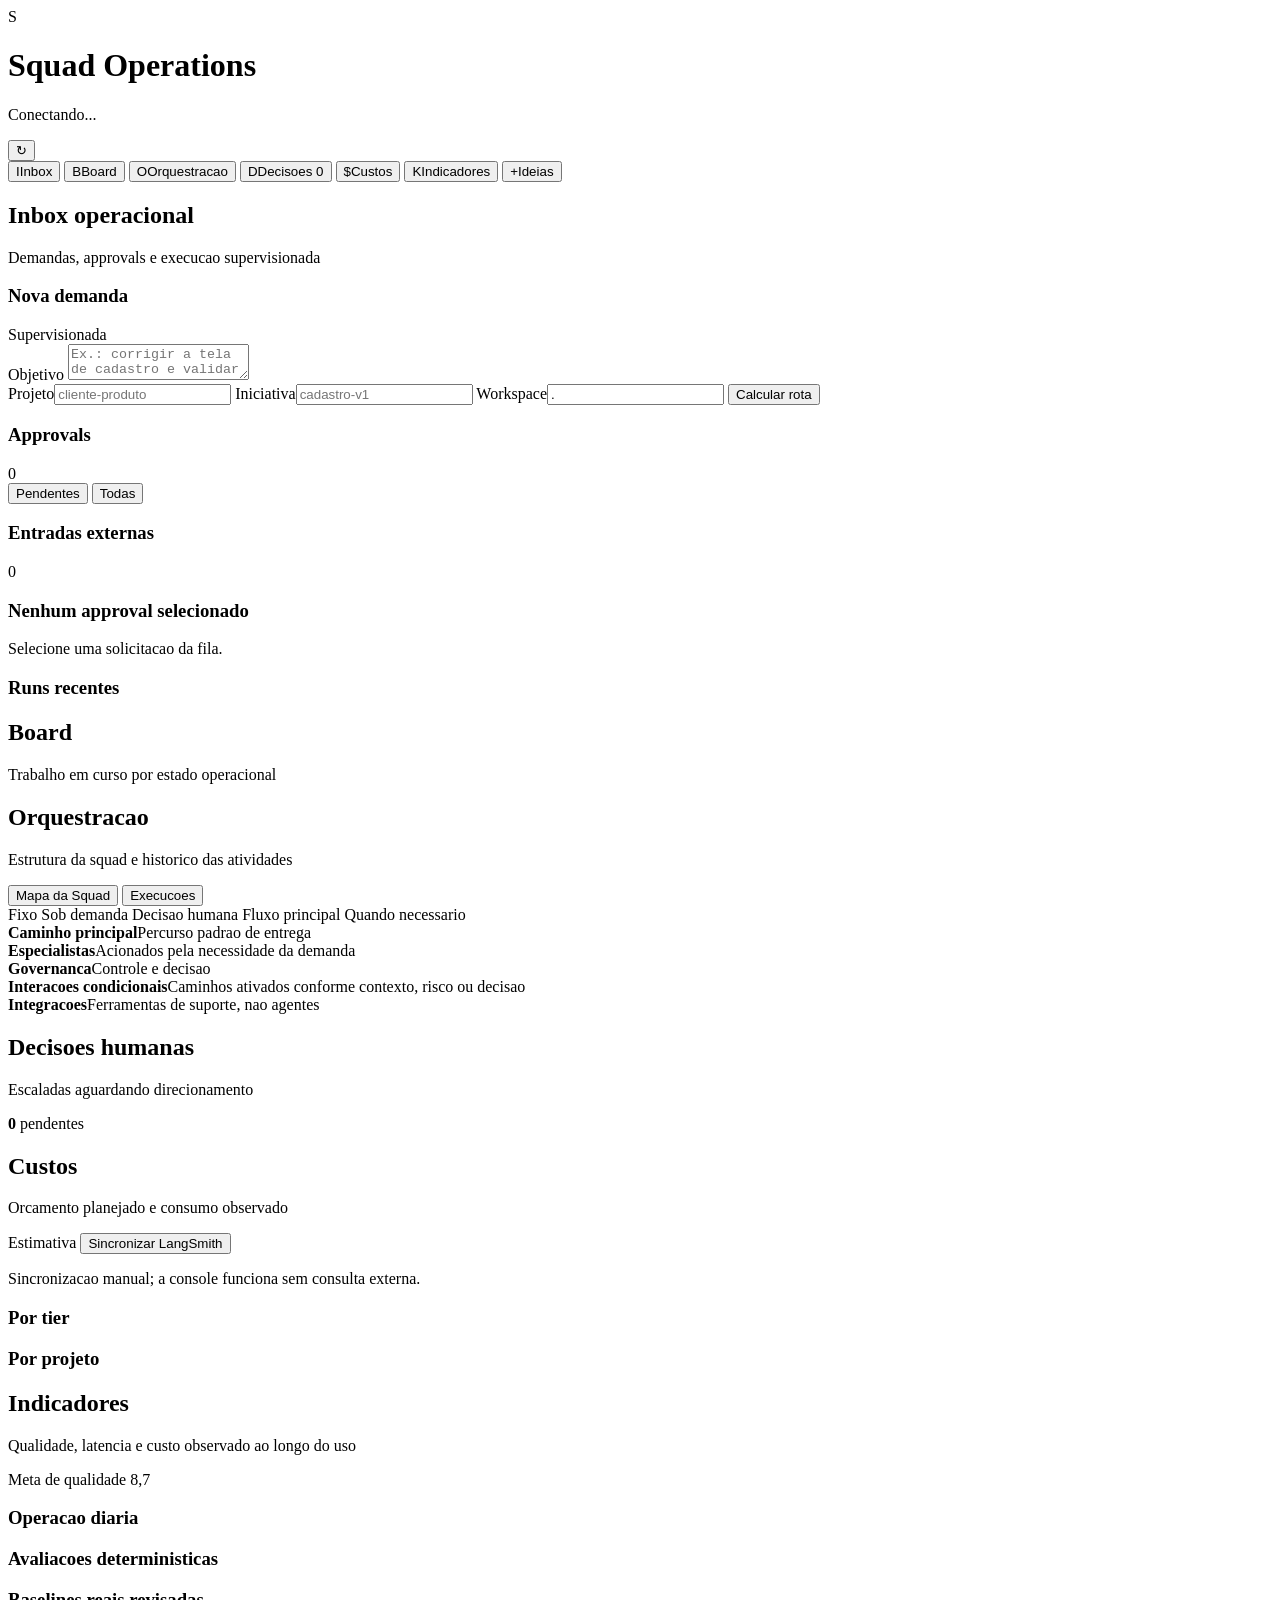
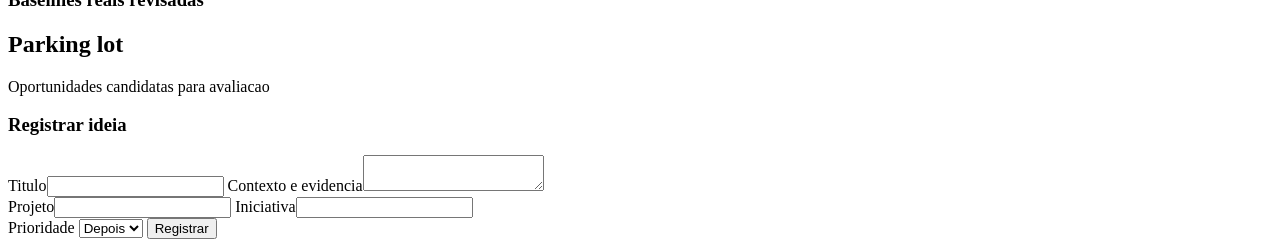
==== commit bdb25c2a: "Add operational delivery governance and indicators" ====
--- a/app/ui/index.html
+++ b/app/ui/index.html
@@ -4,7 +4,7 @@
   <meta charset="UTF-8">
   <meta name="viewport" content="width=device-width, initial-scale=1.0">
   <title>Squad Operations</title>
-  <link rel="stylesheet" href="/styles.css?v=6">
+  <link rel="stylesheet" href="/styles.css?v=7">
 </head>
 <body>
   <header class="topbar">
@@ -25,6 +25,7 @@
       <button class="nav-item" type="button" data-view="flow"><span class="nav-icon">O</span>Orquestracao</button>
       <button class="nav-item" type="button" data-view="decisions"><span class="nav-icon">D</span>Decisoes <span class="nav-count" id="decision-badge">0</span></button>
       <button class="nav-item" type="button" data-view="costs"><span class="nav-icon">$</span>Custos</button>
+      <button class="nav-item" type="button" data-view="performance"><span class="nav-icon">K</span>Indicadores</button>
       <button class="nav-item" type="button" data-view="ideas"><span class="nav-icon">+</span>Ideias</button>
     </nav>
 
@@ -116,6 +117,17 @@
                 </div>
                 <div class="actions" id="actions"></div>
               </section>
+              <section class="git-panel" id="git-panel" hidden>
+                <div class="section-head"><h4>Entrega Git supervisionada</h4><span class="pill neutral" id="git-status"></span></div>
+                <div class="git-fields">
+                  <label class="field"><span>Branch de entrega</span><input id="git-branch" type="text" placeholder="squad/minha-entrega"></label>
+                  <label class="field"><span>Mensagem do commit</span><input id="git-message" type="text" placeholder="Deliver iniciativa"></label>
+                  <label class="field"><span>Titulo do PR draft</span><input id="git-pr-title" type="text"></label>
+                </div>
+                <label class="objective-field git-body"><span>Resumo para revisao no PR</span><textarea id="git-pr-body"></textarea></label>
+                <p class="muted" id="git-summary"></p>
+                <div class="actions" id="git-actions"></div>
+              </section>
               <section class="evidence" id="evidence" hidden><h4>Evidencias</h4><pre id="evidence-content"></pre></section>
               <section class="evidence" id="memory" hidden><h4>Memoria da iniciativa</h4><pre id="memory-content"></pre></section>
             </article>
@@ -184,6 +196,8 @@
             <div class="flow-meta" id="flow-meta"></div>
             <div class="trace-summary" id="flow-trace"></div>
             <div class="agent-flow" id="agent-flow"></div>
+            <div class="handoff-head"><h4>Passagens registradas</h4><span class="pill neutral" id="handoff-source"></span></div>
+            <div class="handoff-list" id="handoff-list"></div>
           </section>
         </section>
       </section>
@@ -209,6 +223,27 @@
         <div class="cost-grid">
           <section class="panel chart-panel"><div class="section-head"><h3>Por tier</h3></div><div id="cost-by-tier"></div></section>
           <section class="panel chart-panel"><div class="section-head"><h3>Por projeto</h3></div><div id="cost-by-project"></div></section>
+        </div>
+      </section>
+
+      <section class="app-view" id="view-performance" aria-labelledby="performance-title">
+        <header class="page-header">
+          <div><h2 id="performance-title">Indicadores</h2><p>Qualidade, latencia e custo observado ao longo do uso</p></div>
+          <span class="pill done">Meta de qualidade 8,7</span>
+        </header>
+        <div class="performance-grid">
+          <section class="panel chart-panel">
+            <div class="section-head"><h3>Operacao diaria</h3></div>
+            <div id="performance-daily"></div>
+          </section>
+          <section class="panel chart-panel">
+            <div class="section-head"><h3>Avaliacoes deterministicas</h3></div>
+            <div id="performance-evals"></div>
+          </section>
+          <section class="panel chart-panel">
+            <div class="section-head"><h3>Baselines reais revisadas</h3></div>
+            <div id="performance-baselines"></div>
+          </section>
         </div>
       </section>
 
@@ -234,6 +269,6 @@
     </main>
   </div>
   <div class="toast" id="toast" role="status" hidden></div>
-  <script defer src="/app.js?v=6"></script>
+  <script defer src="/app.js?v=7"></script>
 </body>
 </html>
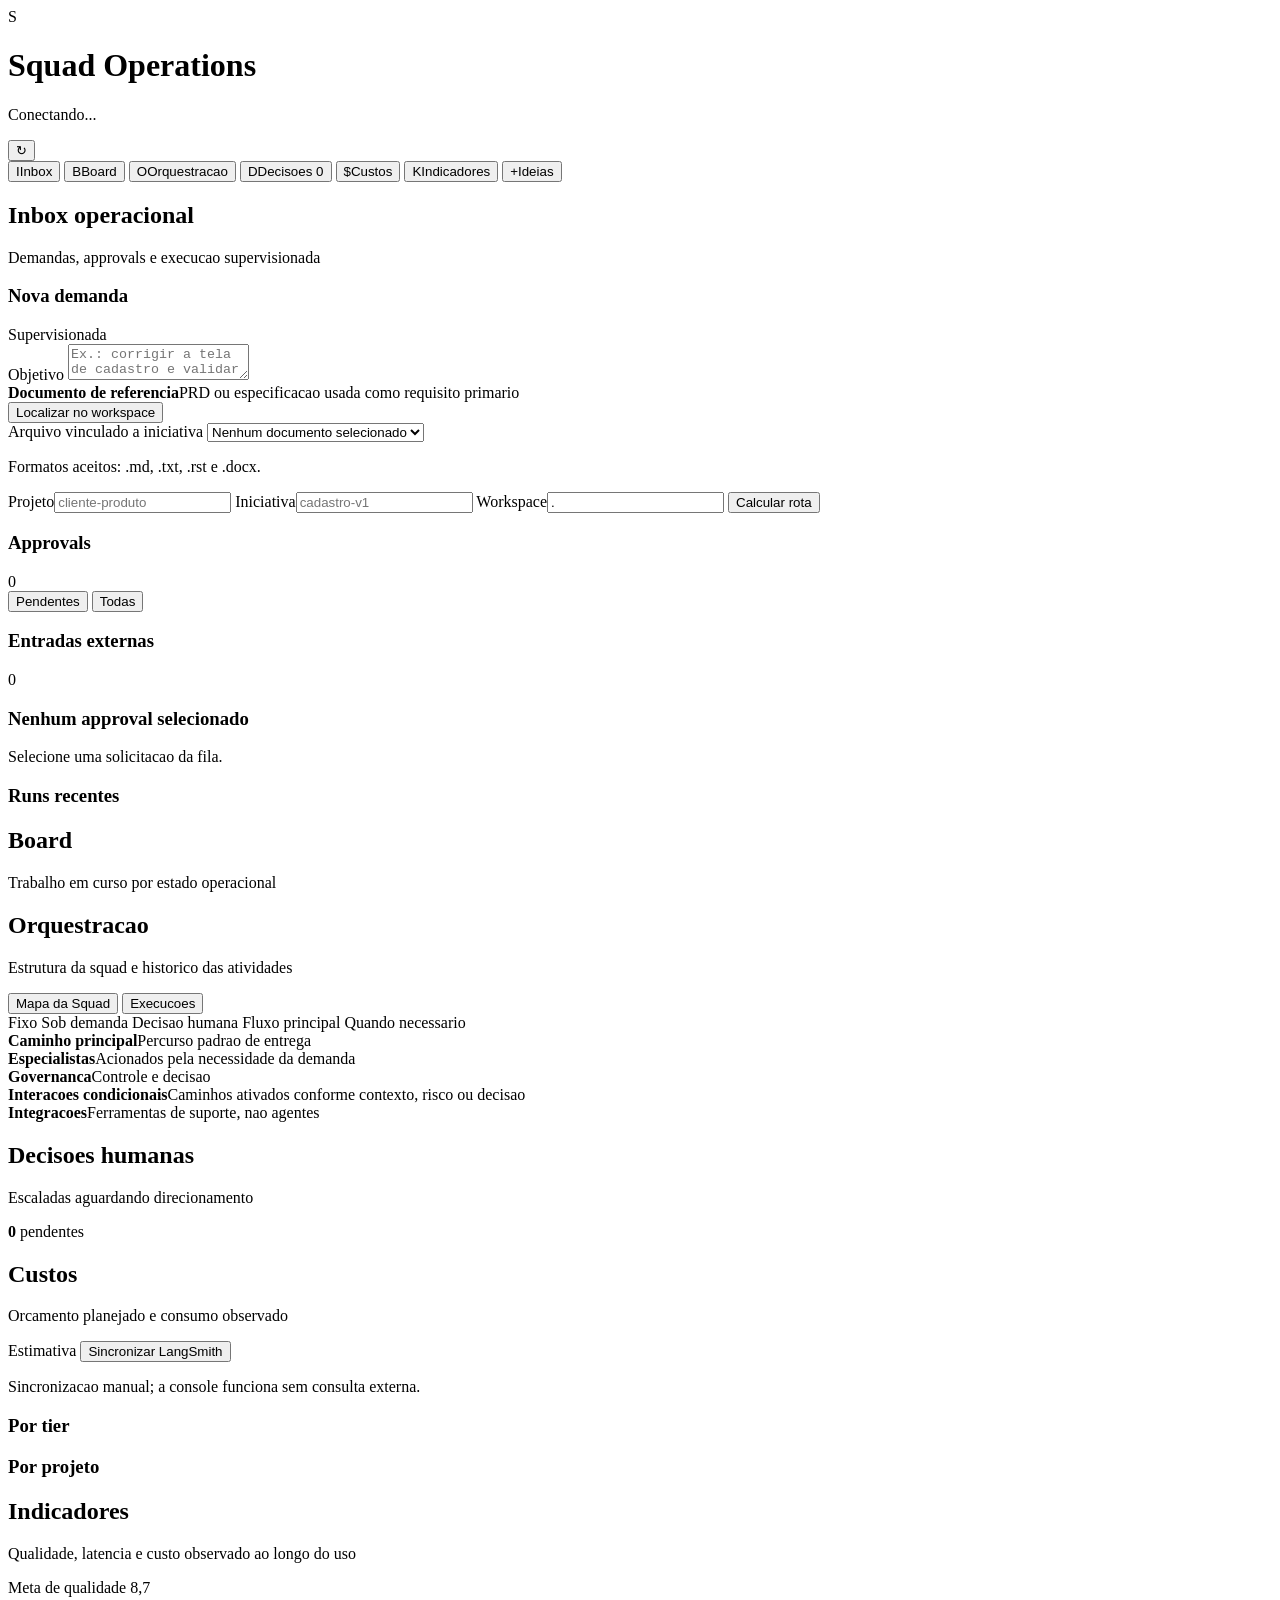
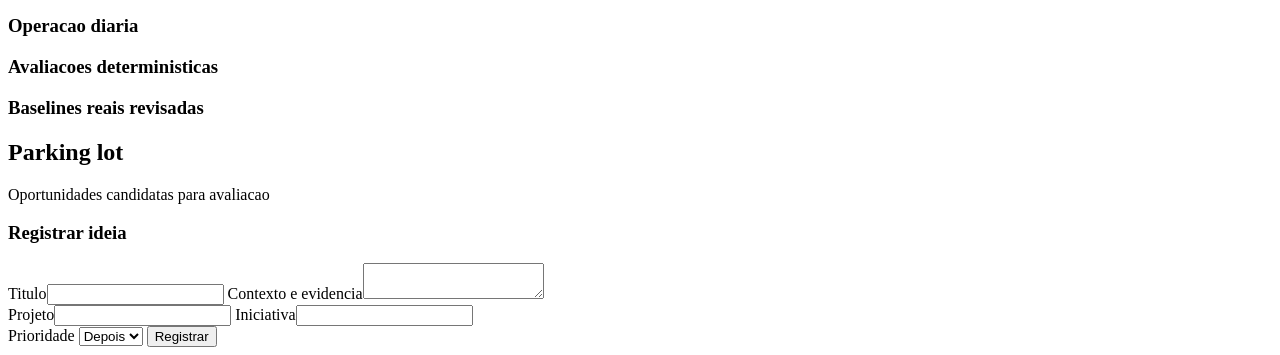
==== commit f7fe62b1: "Add PRD-driven project intake" ====
--- a/app/ui/index.html
+++ b/app/ui/index.html
@@ -4,7 +4,7 @@
   <meta charset="UTF-8">
   <meta name="viewport" content="width=device-width, initial-scale=1.0">
   <title>Squad Operations</title>
-  <link rel="stylesheet" href="/styles.css?v=7">
+  <link rel="stylesheet" href="/styles.css?v=8">
 </head>
 <body>
   <header class="topbar">
@@ -47,6 +47,19 @@
               <span>Objetivo</span>
               <textarea id="run-goal" required maxlength="4000" placeholder="Ex.: corrigir a tela de cadastro e validar a regressao."></textarea>
             </label>
+            <section class="reference-panel" aria-label="Documento de referencia">
+              <div class="reference-header">
+                <div><strong>Documento de referencia</strong><span>PRD ou especificacao usada como requisito primario</span></div>
+                <button class="action" id="scan-documents" type="button">Localizar no workspace</button>
+              </div>
+              <label class="select-field full">
+                <span>Arquivo vinculado a iniciativa</span>
+                <select id="run-document">
+                  <option value="">Nenhum documento selecionado</option>
+                </select>
+              </label>
+              <p class="reference-status muted" id="document-status">Formatos aceitos: .md, .txt, .rst e .docx.</p>
+            </section>
             <div class="intake-fields">
               <label class="field"><span>Projeto</span><input id="run-project" type="text" placeholder="cliente-produto"></label>
               <label class="field"><span>Iniciativa</span><input id="run-initiative" type="text" placeholder="cadastro-v1"></label>
@@ -62,6 +75,7 @@
               <div><span>Agentes</span><strong id="preview-agents"></strong></div>
             </div>
             <p class="preview-note" id="preview-note"></p>
+            <div class="document-preview" id="preview-document" hidden></div>
             <div class="launch-row">
               <label class="checkbox cost-check"><input id="confirm-cost" type="checkbox"> Confirmo esta run com modelo real.</label>
               <button class="action primary" id="start-run" type="button" disabled>Iniciar run</button>
@@ -269,6 +283,6 @@
     </main>
   </div>
   <div class="toast" id="toast" role="status" hidden></div>
-  <script defer src="/app.js?v=7"></script>
+  <script defer src="/app.js?v=8"></script>
 </body>
 </html>
